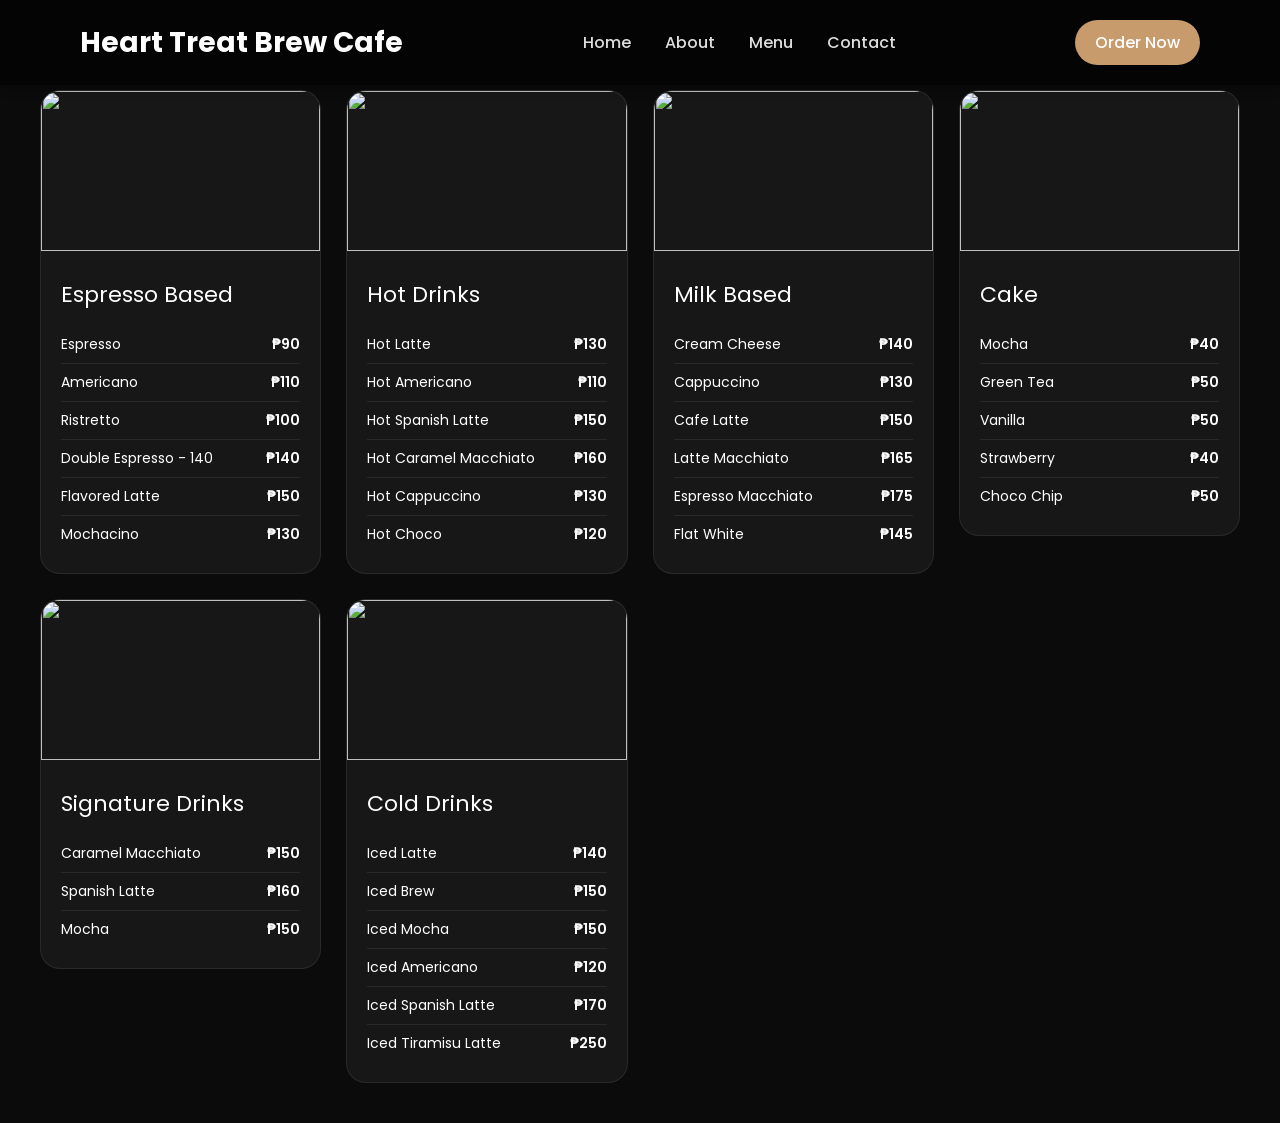
==== menu.html @ 6c5f62e9 "Add files via upload" ====
<!DOCTYPE html>
<html lang="en">
<head>
<meta charset="UTF-8" />
<meta name="viewport" content="width=device-width, initial-scale=1.0"/>

<link href="https://fonts.googleapis.com/css2?family=Poppins:wght@300;400;500;600;700&display=swap" rel="stylesheet">

<style>
body {
  margin: 0;
  font-family: 'Segoe UI', sans-serif;
  background: radial-gradient(circle at top, #1a1a1a, #0b0b0b);
  color: #fff;
}

/* NAVBAR */
header {
    display: flex;
    justify-content: space-between;
    align-items: center;
    padding: 20px 80px;
    background: rgba(0,0,0,0.6);
    backdrop-filter: blur(10px);
    position: sticky;
    top: 0;
    z-index: 1000;
    box-shadow: 0 2px 10px rgba(0,0,0,0.05);
    position: fixed;
    top: 0;
    left: 0;
    width: 100%;
    z-index: 1000;

  display: flex;
  justify-content: space-between;
  align-items: center;

  padding: 20px 80px;
  background: rgba(0,0,0,0.6);
  backdrop-filter: blur(10px);
  box-shadow: 0 2px 10px rgba(0,0,0,0.4);
}

/* LOGO */
header h2 {
    margin: 0;
    color: #fff;
    font-size: 28px;
}

/* NAV LINKS */
nav a {
    margin: 0 15px;
    text-decoration: none;
    color: #ddd;
    transition: .3s;
    font-weight: 500;
}

nav a:hover {
    color: #c89b6d;
}

/* BUTTON */
.btn {
    padding: 10px 20px;
    background: #c89b6d;
    color: white;
    border-radius: 30px;
    text-decoration: none;
    font-weight: 500;
    transition: 0.3s;
}

.btn:hover {
    background: #a87e55;
}
*{
    margin:0;
    padding:0;
    box-sizing:border-box;
    font-family:'Poppins',sans-serif;
}

body{
    background:#0b0b0b;
    color:#fff;
    padding:40px;
}

* {
  margin: 0;
  padding: 0;
  box-sizing: border-box;
  font-family: 'Poppins', sans-serif;
}

body {
  background: #0b0b0b;
  color: #fff;
  padding-top: 90px;
}



/* GRID */

.menu-container{
    display:grid;
    grid-template-columns:repeat(auto-fit,minmax(280px,1fr));
    gap:25px;
    max-width:1200px;
    margin:auto;
}

/* CARD */

.menu-card{
    background:rgba(255,255,255,0.05);
    border:1px solid rgba(255,255,255,0.08);
    border-radius:20px;
    overflow:hidden;
    transition:0.3s;
}

.menu-card:hover{
    transform:translateY(-8px);
    border-color:#ffffff;
}

/* IMAGE */

.menu-card img{
    width:100%;
    height:160px;
    object-fit:cover;
}

/* CONTENT */

.content{
    padding:20px;
}

.category{
    font-size:22px;
    color:#ffffff;
    margin-bottom:15px;
}

/* ITEM */

.menu-item{
    display:flex;
    justify-content:space-between;
    padding:8px 0;
    border-bottom:1px solid rgba(255,255,255,0.08);
    font-size:14px;
}

.menu-item:last-child{
    border:none;
}

.price{
    color:#ffffff;
    font-weight:600;
}
/* LOADER OVERLAY */
#loader {
  position: fixed;
  inset: 0;
  background: rgba(0,0,0,0.9);
  display: flex;
  flex-direction: column;
  justify-content: center;
  align-items: center;
  z-index: 9999;

  opacity: 0;
  visibility: hidden;
  transition: 0.3s ease;
}

/* SHOW LOADER */
#loader.show {
  opacity: 1;
  visibility: visible;
}

/* SPINNER */
.spinner {
  width: 60px;
  height: 60px;
  border: 5px solid rgba(255,255,255,0.2);
  border-top: 5px solid #c89b6d;
  border-radius: 50%;
  animation: spin 1s linear infinite;
  margin-bottom: 15px;
}

@keyframes spin {
  to { transform: rotate(360deg); }
}

#loader p {
  color: #fff;
  font-size: 14px;
  letter-spacing: 1px;
}
.menu-link {
  text-decoration: none;
  color: inherit;
  display: block;
}

</style>
</head>
<body>
<div id="loader">
  <div class="spinner"></div>
  <p>Loading...</p>
</div>
<header>
  <h2>Heart Treat Brew Cafe</h2>

  <nav>
    <a href="index.html">Home</a>
    <a href="about.html">About</a>
    <a href="#">Menu</a>
    <a href="contact.html">Contact</a>
  </nav>

  <a href="ordernow.html" class="btn">Order Now</a>
</header>

<div class="menu-container">

    <!-- ESPRESSO -->
    <a href="ordernow.html" class="menu-link">   
        <div class="menu-card">
        <img src="https://images.unsplash.com/photo-1511920170033-f8396924c348" />
        <div class="content">
            <div class="category">Espresso Based</div>

            <div class="menu-item"><span>Espresso</span><span class="price">₱90</span></div>
            <div class="menu-item"><span>Americano</span><span class="price">₱110</span></div>
            <div class="menu-item"><span>Ristretto</span><span class="price">₱100</span></div>
            <div class="menu-item"><span>Double Espresso - 140</span><span class="price">₱140</span></div>
            <div class="menu-item"><span>Flavored Latte</span><span class="price">₱150</span></div>
            <div class="menu-item"><span>Mochacino</span><span class="price">₱130</span></div>
        </div>
    </div></a>


    <!-- HOT -->
    <a href="ordernow.html" class="menu-link">
            <div class="menu-card">
        <img src="https://images.unsplash.com/photo-1509042239860-f550ce710b93" />
        <div class="content">
            <div class="category">Hot Drinks</div>

            <div class="menu-item"><span>Hot Latte</span><span class="price">₱130</span></div>
            <div class="menu-item"><span>Hot Americano</span><span class="price">₱110</span></div>
            <div class="menu-item"><span>Hot Spanish Latte</span><span class="price">₱150</span></div>
            <div class="menu-item"><span>Hot Caramel Macchiato</span><span class="price">₱160</span></div>
            <div class="menu-item"><span>Hot Cappuccino</span><span class="price">₱130</span></div>
            <div class="menu-item"><span>Hot Choco</span><span class="price">₱120</span></div>
        </div>
    </div>
    </a>


    <!-- MILK -->
    <a href="ordernow.html" class="menu-link">
            <div class="menu-card">
        <img src="https://images.unsplash.com/photo-1517701550927-30cf4ba1dba5" />
        <div class="content">
            <div class="category">Milk Based</div>

            <div class="menu-item"><span>Cream Cheese</span><span class="price">₱140</span></div>
            <div class="menu-item"><span>Cappuccino</span><span class="price">₱130</span></div>
            <div class="menu-item"><span>Cafe Latte</span><span class="price">₱150</span></div>
            <div class="menu-item"><span>Latte Macchiato</span><span class="price">₱165</span></div>
            <div class="menu-item"><span>Espresso Macchiato</span><span class="price">₱175</span></div>
            <div class="menu-item"><span>Flat White</span><span class="price">₱145</span></div>
        </div>
    </div>
    </a>
        <!-- Cake -->
    <a href="ordernow.html" class="menu-link">
            <div class="menu-card">
        <img src="https://scontent.fmnl25-7.fna.fbcdn.net/v/t51.75761-15/497098288_18498192481056402_3956540911663113575_n.jpg?stp=dst-jpg_s640x640_tt6&_nc_cat=102&ccb=1-7&_nc_sid=127cfc&_nc_eui2=AeGzYUveK8ygn_cCiGE6h9TrK5ZwoLbRz3ArlnCgttHPcP1ziT2fandHAm6jT7xj-I7kh61jJjLvhNZgywuAMBo5&_nc_ohc=qGOtKVgVnccQ7kNvwEi8QMn&_nc_oc=AdpWVAmM8xYFztS4ttmosacYEtop018oqxDss4DjK0wPasogGc5gmh3KliKnIU9DjF8&_nc_zt=23&_nc_ht=scontent.fmnl25-7.fna&_nc_gid=yjCeNQ2pokiS2iar6v96KA&_nc_ss=7b2a8&oh=00_Af7tQGfcrBwtBe3eYF2bFblaiuGLeX_xjKaB-Z5NROYg7g&oe=6A164EF2" />
        <div class="content">
            <div class="category">Cake</div>

            <div class="menu-item"><span>Mocha</span><span class="price">₱40</span></div>
            <div class="menu-item"><span>Green Tea</span><span class="price">₱50</span></div>
            <div class="menu-item"><span>Vanilla</span><span class="price">₱50</span></div>
            <div class="menu-item"><span>Strawberry</span><span class="price">₱40</span></div>
            <div class="menu-item"><span>Choco Chip</span><span class="price">₱50</span></div>
        </div>
    </div>
    </a>
    <!-- SIGNATURE -->
    <a href="ordernow.html" class="menu-link">
            <div class="menu-card">
        <img src="https://perfectdailygrind.com/wp-content/uploads/2024/02/signature-drink-1024x640.jpeg" />
        <div class="content">
            <div class="category">Signature Drinks</div>

            <div class="menu-item"><span>Caramel Macchiato</span><span class="price">₱150</span></div>
            <div class="menu-item"><span>Spanish Latte</span><span class="price">₱160</span></div>
            <div class="menu-item"><span>Mocha</span><span class="price">₱150</span></div>
        </div>
    </div>
    </a>


    <!-- COLD -->
    <a href="ordernow.html" class="menu-link">
            <div class="menu-card">
        <img src="https://images.unsplash.com/photo-1461023058943-07fcbe16d735?auto=format&fit=crop&w=800&q=80" />
        <div class="content">
            <div class="category">Cold Drinks</div>

            <div class="menu-item"><span>Iced Latte</span><span class="price">₱140</span></div>
            <div class="menu-item"><span>Iced Brew</span><span class="price">₱150</span></div>
            <div class="menu-item"><span>Iced Mocha</span><span class="price">₱150</span></div>
            <div class="menu-item"><span>Iced Americano</span><span class="price">₱120</span></div>
            <div class="menu-item"><span>Iced Spanish Latte</span><span class="price">₱170</span></div>
            <div class="menu-item"><span>Iced Tiramisu Latte</span><span class="price">₱250</span></div>
        </div>
    </div>
    </a>


</div>
<script>
const loader = document.getElementById("loader");

// show loader on link click
document.querySelectorAll("a").forEach(link => {
  link.addEventListener("click", function(e) {
    const href = this.getAttribute("href");

    // ignore empty or external links if you want
    if (!href || href.startsWith("#")) return;

    e.preventDefault();
    loader.classList.add("show");

    setTimeout(() => {
      window.location.href = href;
    }, 800); // loading time
  });
});

// hide loader when page loads
window.addEventListener("load", () => {
  loader.classList.remove("show");
});
</script>
</body>
</html>
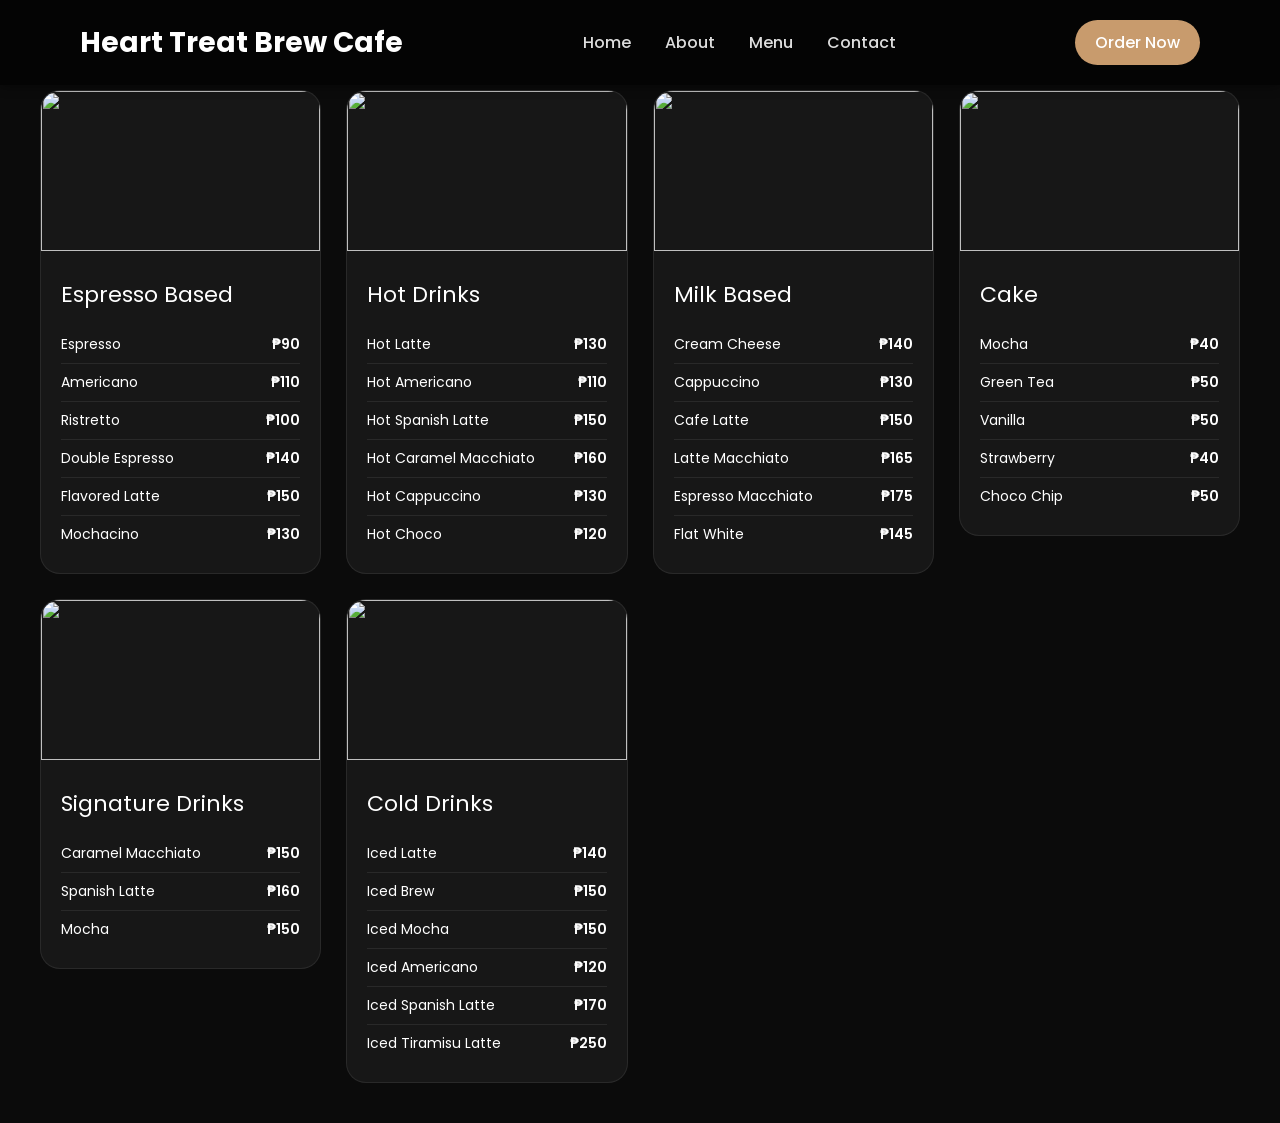
==== commit 899d7440: "Update menu.html" ====
--- a/menu.html
+++ b/menu.html
@@ -247,7 +247,7 @@
             <div class="menu-item"><span>Espresso</span><span class="price">₱90</span></div>
             <div class="menu-item"><span>Americano</span><span class="price">₱110</span></div>
             <div class="menu-item"><span>Ristretto</span><span class="price">₱100</span></div>
-            <div class="menu-item"><span>Double Espresso - 140</span><span class="price">₱140</span></div>
+            <div class="menu-item"><span>Double Espresso</span><span class="price">₱140</span></div>
             <div class="menu-item"><span>Flavored Latte</span><span class="price">₱150</span></div>
             <div class="menu-item"><span>Mochacino</span><span class="price">₱130</span></div>
         </div>
@@ -363,4 +363,4 @@
 });
 </script>
 </body>
-</html>+</html>
